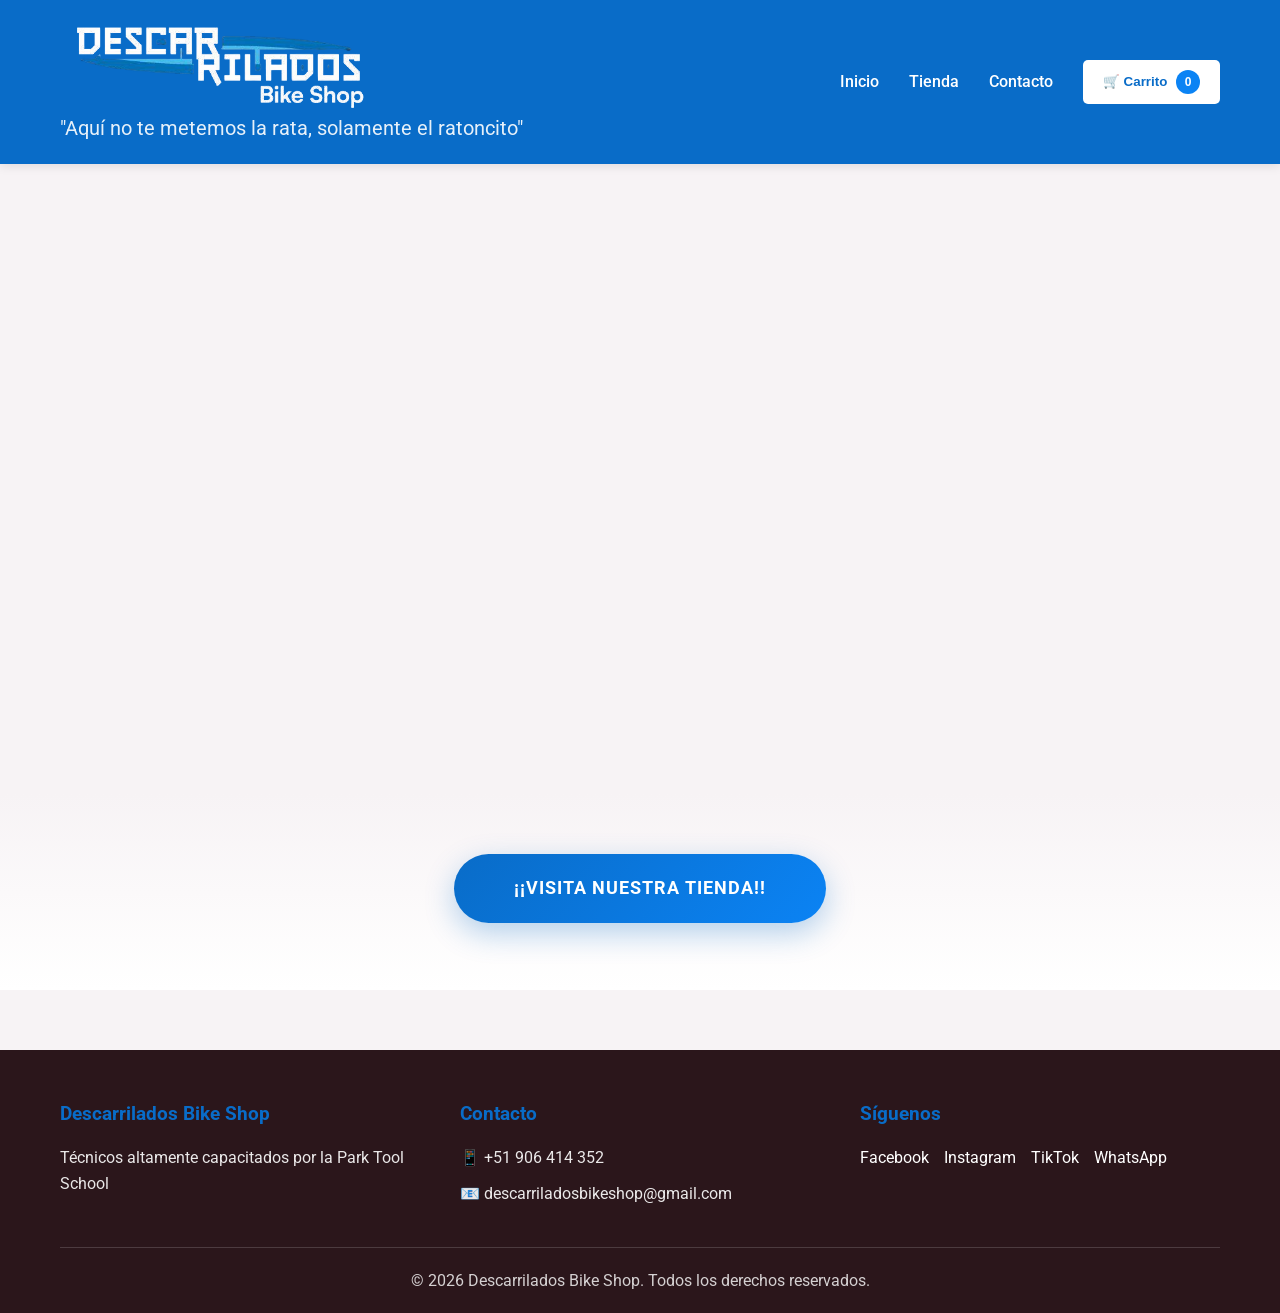
==== index.html @ 52f71835 "ícono pestaña" ====
<!DOCTYPE html>
<html lang="es">
<head>

<meta charset="UTF-8">
<meta name="viewport" content="width=device-width, initial-scale=1.0">

<title>Tienda - Descarrilados Bike Shop</title>

<!-- Favicon -->
<link rel="icon" type="image/png" sizes="32x32" href="images/favicon.png">

<link rel="stylesheet" href="css/style.css">

<link rel="preconnect" href="https://fonts.googleapis.com">
<link rel="preconnect" href="https://fonts.gstatic.com" crossorigin>

<link href="https://fonts.googleapis.com/css2?family=Roboto:wght@300;500;700&family=Racing+Sans+One&display=swap" rel="stylesheet">

</head>
<body>
    <!-- HEADER -->
    <header class="header">
        <div class="container">
            <div class="header-content">
                <div class="logo">
                    <img src="images/Logo_descarrilado-removebg-preview.png" alt="Descarrilados Bike Shop Logo">
                    <p class="tagline">"Aquí no te metemos la rata, solamente el ratoncito"</p>
                </div>
                <nav class="nav">
                    <a href="index.html" class="nav-link">Inicio</a>
                    <a href="tienda.html" class="nav-link">Tienda</a>
                    <a href="contacto.html" class="nav-link">Contacto</a>
                    <button class="cart-btn" id="cartBtn">
                        🛒 Carrito <span class="cart-count" id="cartCount">0</span>
                    </button>
                </nav>
            </div>
        </div>
    </header>

    <!-- HERO SECTION -->
    <section class="hero" id="inicio">
    </section>

    <!-- BUTTON SECTION -->
    <section class="hero-button">
        <a href="tienda.html" class="btn btn-hero">¡¡Visita nuestra tienda!!</a>
    </section>

    <!-- CARRITO MODAL -->
    <div class="modal" id="cartModal">
        <div class="modal-content">
            <button class="modal-close" id="closeCart">&times;</button>
            <h2>Tu Carrito</h2>
            <div class="cart-items" id="cartItems">
                <p class="empty-cart">Tu carrito está vacío</p>
            </div>
            <div class="cart-total">
                <h3>Total: S/ <span id="totalPrice">0.00</span></h3>
            </div>
            <a href="https://wa.me/51906414352?text=Hola%2C%20me%20gustar%C3%ADa%20comprar%20los%20siguientes%20productos%3A" 
            class="btn btn-primary btn-full">
                🟢 Comprar por WhatsApp
            </a>
        </div>
    </div>

    <!-- FOOTER -->
    <footer class="footer" id="contacto">
        <div class="container">
            <div class="footer-content">
                <div class="footer-section">
                    <h3>Descarrilados Bike Shop</h3>
                    <p>Técnicos altamente capacitados por la Park Tool School</p>
                </div>
                <div class="footer-section">
                    <h3>Contacto</h3>
                    <p>📱 +51 906 414 352</p>
                    <p>📧 descarriladosbikeshop@gmail.com</p>
                </div>
                <div class="footer-section">
                    <h3>Síguenos</h3>
                    <div class="social-links">
                        <a href="https://facebook.com" target="_blank">Facebook</a>
                        <a href="https://instagram.com" target="_blank">Instagram</a>
                        <a href="https://tiktok.com" target="_blank">TikTok</a>
                        <a href="https://wa.me/51906414352" target="_blank">WhatsApp</a>
                    </div>
                </div>
            </div>
            <div class="footer-bottom">
                <p>&copy; 2026 Descarrilados Bike Shop. Todos los derechos reservados.</p>
            </div>
        </div>
    </footer>

    <script src="js/script.js"></script>
</body>
</html>
---- css/style.css ----
* {
    margin: 0;
    padding: 0;
    box-sizing: border-box;
}

:root {
    --primary-color: #096CC8;
    --secondary-color: #0B83F4;
    --dark-color: #2B161B;
    --gray-color: #453E3E;
    --light-gray: #F7F3F5;
    --white: #FFFFFF;
    --transition: all 0.3s ease;
}

body {
    font-family: 'Roboto', sans-serif;
    line-height: 1.6;
    color: var(--gray-color);
    background-color: var(--light-gray);
    animation: pageEnter 0.7s cubic-bezier(0.25, 0.46, 0.45, 0.94);
}

@keyframes pageEnter {
    from {
        opacity: 0;
        transform: translateY(20px);
    }
    to {
        opacity: 1;
        transform: translateY(0);
    }
}

@keyframes pageExit {
    from {
        opacity: 1;
        transform: translateX(0);
    }
    to {
        opacity: 0;
        transform: translateX(-100px);
    }
}

.container {
    max-width: 1200px;
    margin: 0 auto;
    padding: 0 20px;
}

/* HEADER */
.header {
    background-color: var(--primary-color);
    color: var(--white);
    padding: 20px 0;
    position: sticky;
    top: 0;
    z-index: 100;
    box-shadow: 0 2px 10px rgba(0, 0, 0, 0.1);
}

.header-content {
    display: flex;
    justify-content: space-between;
    align-items: center;
}

.logo h1 {
    font-size: 28px;
    font-family: 'Racing Sans One', display;
    margin: 0;
}

.logo img {
    max-height: 90px;
    width: auto;
    display: block;
}

.tagline {
    font-size: 20px;
    margin-top: 2px;
    opacity: 0.9;
}

.nav {
    display: flex;
    gap: 30px;
    align-items: center;
}

.nav-link {
    color: var(--white);
    text-decoration: none;
    font-weight: 500;
    transition: var(--transition);
}

.nav-link:hover {
    opacity: 0.8;
}

.cart-btn {
    background-color: var(--white);
    color: var(--primary-color);
    border: none;
    padding: 10px 20px;
    border-radius: 5px;
    cursor: pointer;
    font-weight: 600;
    position: relative;
    transition: var(--transition);
}

.cart-btn:hover {
    transform: scale(1.05);
}

.cart-count {
    background-color: var(--secondary-color);
    color: white;
    border-radius: 50%;
    width: 24px;
    height: 24px;
    display: inline-flex;
    align-items: center;
    justify-content: center;
    font-size: 12px;
    margin-left: 5px;
}

/* HERO SECTION */
.hero {
    background: url('../images/Fondo descarrilado.jpg') center/100% 100% no-repeat;
    color: var(--white);
    padding: 0;
    text-align: center;
    margin-top: 0;
    min-height: 70vh;
}

.hero-button {
    padding: 60px 20px;
    text-align: center;
    background: linear-gradient(180deg, var(--light-gray), var(--white));
}

.hero-content h2 {
    font-size: 48px;
    font-family: 'Racing Sans One', display;
    font-style: normal;
    font-weight: normal;
    margin-bottom: 15px;
}


/* BOTONES */
.btn {
    display: inline-block;
    padding: 12px 30px;
    border-radius: 5px;
    text-decoration: none;
    font-weight: 600;
    text-transform: uppercase;
    transition: var(--transition);
    border: none;
    cursor: pointer;
    text-align: center;
}

.btn-primary {
    background-color: var(--white);
    color: var(--primary-color);
}

.btn-primary:hover {
    background-color: var(--light-gray);
    transform: translateY(-2px);
}

.btn-full {
    width: 100%;
    display: block;
    padding: 18px 30px !important;
    font-size: 16px !important;
    font-weight: 700 !important;
    text-transform: uppercase !important;
    letter-spacing: 1px !important;
    border-radius: 12px !important;
    background: linear-gradient(135deg, #25D366, #20ba5a) !important;
    color: var(--white) !important;
    box-shadow: 0 10px 30px rgba(37, 211, 102, 0.3) !important;
    transition: all 0.4s cubic-bezier(0.25, 0.46, 0.45, 0.94) !important;
    position: relative;
    overflow: hidden;
    text-align: center;
    cursor: pointer;
    border: none;
}

.btn-full::before {
    content: '';
    position: absolute;
    top: 0;
    left: -100%;
    width: 100%;
    height: 100%;
    background: rgba(255, 255, 255, 0.3);
    transition: left 0.5s ease;
}

.btn-full:hover {
    transform: translateY(-3px) !important;
    box-shadow: 0 15px 40px rgba(37, 211, 102, 0.4) !important;
}

.btn-full:hover::before {
    left: 100%;
}

.btn-hero {
    background: linear-gradient(135deg, var(--primary-color), var(--secondary-color));
    color: var(--white);
    padding: 20px 60px;
    font-size: 18px;
    font-weight: 700;
    text-transform: uppercase;
    letter-spacing: 1px;
    border: none;
    border-radius: 50px;
    cursor: pointer;
    box-shadow: 0 10px 30px rgba(9, 108, 200, 0.3);
    text-decoration: none;
    transition: all 0.4s cubic-bezier(0.25, 0.46, 0.45, 0.94);
    position: relative;
    overflow: hidden;
    display: inline-block;
}

.btn-hero:before {
    content: '';
    position: absolute;
    top: 0;
    left: -100%;
    width: 100%;
    height: 100%;
    background: rgba(255, 255, 255, 0.2);
    transition: left 0.5s ease;
}

.btn-hero:hover {
    transform: translateY(-5px);
    box-shadow: 0 20px 40px rgba(9, 108, 200, 0.5);
}

.btn-hero:hover:before {
    left: 100%;
}

.btn-hero:active {
    transform: translateY(-2px);
    box-shadow: 0 15px 35px rgba(9, 108, 200, 0.4);
}

.btn-hero:hover {
    background-color: var(--light-gray);
    transform: translateY(-3px);
}

/* SHOP SECTION */
.shop {
    padding: 60px 20px;
}

.section-title {
    text-align: center;
    font-size: 36px;
    font-family: 'Racing Sans One', display;
    color: var(--dark-color);
    margin-bottom: 40px;
}

.filters {
    display: flex;
    justify-content: center;
    gap: 10px;
    margin-bottom: 40px;
    flex-wrap: wrap;
}

.filter-btn {
    padding: 10px 20px;
    border: 2px solid var(--primary-color);
    background-color: transparent;
    color: var(--primary-color);
    border-radius: 25px;
    cursor: pointer;
    font-weight: 600;
    transition: var(--transition);
}

.filter-btn.active,
.filter-btn:hover {
    background-color: var(--primary-color);
    color: var(--white);
}

/* SHOP LAYOUT */
.shop-wrapper {
    display: grid;
    grid-template-columns: 250px 1fr;
    gap: 30px;
}

.shop-sidebar {
    display: flex;
    flex-direction: column;
    gap: 20px;
}

.search-box {
    background-color: var(--white);
    padding: 15px;
    border-radius: 10px;
    box-shadow: 0 2px 10px rgba(0, 0, 0, 0.1);
    display: flex;
    flex-direction: column;
    gap: 10px;
}

.search-input {
    width: 100%;
    padding: 10px;
    border: 2px solid var(--primary-color);
    border-radius: 5px;
    font-size: 14px;
    font-family: 'Roboto', sans-serif;
}

.search-input:focus {
    outline: none;
    border-color: var(--secondary-color);
    box-shadow: 0 0 5px rgba(11, 131, 244, 0.3);
}

.search-btn {
    padding: 10px;
    background-color: var(--primary-color);
    color: var(--white);
    border: none;
    border-radius: 5px;
    cursor: pointer;
    font-weight: 600;
    transition: var(--transition);
}

.search-btn:hover {
    background-color: var(--secondary-color);
}

.categories-box {
    background-color: var(--white);
    padding: 15px;
    border-radius: 10px;
    box-shadow: 0 2px 10px rgba(0, 0, 0, 0.1);
}

.categories-box h3 {
    color: var(--dark-color);
    margin-bottom: 15px;
    font-size: 16px;
}

.categories-list {
    display: flex;
    flex-direction: column;
    gap: 10px;
}

.category-item {
    display: flex;
    align-items: center;
    gap: 8px;
    cursor: pointer;
    color: var(--gray-color);
    transition: var(--transition);
    padding: 8px;
    border-radius: 5px;
}

.category-item:hover {
    background-color: var(--light-gray);
    color: var(--primary-color);
}

.category-item input[type="radio"] {
    cursor: pointer;
    accent-color: var(--primary-color);
}

.shop-content {
    min-height: 400px;
}

.products-grid {
    display: grid;
    grid-template-columns: repeat(auto-fill, minmax(250px, 1fr));
    gap: 24px;
}

.product-card {
    background-color: var(--white);
    border-radius: 14px;
    overflow: hidden;
    box-shadow: 0 10px 24px rgba(20, 27, 46, 0.08);
    transition: transform 0.25s ease, box-shadow 0.25s ease;
    display: flex;
    flex-direction: column;
    border: 1px solid rgba(9, 108, 200, 0.08);
}

.product-card:hover {
    transform: translateY(-6px);
    box-shadow: 0 16px 32px rgba(20, 27, 46, 0.15);
}

.product-image {
    width: 100%;
    height: 210px;
    background: linear-gradient(135deg, #ecf3fb, #f8fbff);
    display: flex;
    align-items: center;
    justify-content: center;
    overflow: hidden;
}

.product-image img {
    width: 100%;
    height: 100%;
    object-fit: cover;
}

.product-info {
    padding: 18px;
    flex-grow: 1;
    display: flex;
    flex-direction: column;
}

.product-category {
    color: var(--primary-color);
    font-size: 12px;
    text-transform: uppercase;
    margin-bottom: 5px;
}

.product-name {
    font-size: 16px;
    font-weight: 600;
    color: var(--dark-color);
    margin-bottom: 10px;
}

.product-price {
    font-size: 22px;
    font-weight: 700;
    color: var(--primary-color);
    margin-bottom: 15px;
}

.product-description {
    font-size: 13px;
    color: var(--gray-color);
    margin-bottom: 15px;
    flex-grow: 1;
}

.product-actions {
    display: flex;
    gap: 10px;
}

.btn-add-cart {
    flex: 1;
    padding: 10px;
    background: linear-gradient(135deg, var(--primary-color), var(--secondary-color));
    color: var(--white);
    border: none;
    border-radius: 8px;
    cursor: pointer;
    font-weight: 600;
    transition: var(--transition);
}

.btn-add-cart:hover {
    filter: brightness(1.05);
}

.btn-whatsapp {
    flex: 1;
    padding: 10px;
    background-color: #25D366;
    color: var(--white);
    border: none;
    border-radius: 8px;
    cursor: pointer;
    font-weight: 600;
    text-decoration: none;
    display: flex;
    align-items: center;
    justify-content: center;
    transition: var(--transition);
}

.btn-whatsapp:hover {
    background-color: #20ba5a;
}

/* MODAL/CARRITO */
.modal {
    display: none;
    position: fixed;
    top: 0;
    left: 0;
    width: 100%;
    height: 100%;
    background-color: rgba(0, 0, 0, 0.7);
    z-index: 200;
    backdrop-filter: blur(5px);
    animation: backdropEnter 0.3s ease;
}

@keyframes backdropEnter {
    from {
        opacity: 0;
    }
    to {
        opacity: 1;
    }
}

.modal.active {
    display: flex;
    align-items: center;
    justify-content: center;
}

.modal-content {
    background: linear-gradient(135deg, var(--white) 0%, #F5F7FA 100%);
    padding: 40px;
    border-radius: 20px;
    width: 90%;
    max-width: 620px;
    max-height: 80vh;
    overflow-y: auto;
    position: relative;
    box-shadow: 0 25px 80px rgba(0, 0, 0, 0.3), 
                0 0 1px rgba(0, 0, 0, 0.1);
    animation: modalEnter 0.4s cubic-bezier(0.25, 0.46, 0.45, 0.94);
    border: 1px solid rgba(255, 255, 255, 0.8);
}

@keyframes modalEnter {
    from {
        opacity: 0;
        transform: scale(0.9) translateY(20px);
    }
    to {
        opacity: 1;
        transform: scale(1) translateY(0);
    }
}

.modal-close {
    position: absolute;
    top: 20px;
    right: 20px;
    background: rgba(9, 108, 200, 0.1);
    border: none;
    font-size: 28px;
    cursor: pointer;
    color: var(--primary-color);
    width: 40px;
    height: 40px;
    border-radius: 50%;
    display: flex;
    align-items: center;
    justify-content: center;
    transition: all 0.3s ease;
}

.modal-close:hover {
    background: var(--primary-color);
    color: var(--white);
    transform: rotate(90deg);
}

.modal-content h2 {
    color: var(--dark-color);
    margin-bottom: 25px;
    font-size: 28px;
    font-weight: 700;
    text-align: center;
    text-transform: uppercase;
    letter-spacing: 1px;
}

.cart-items {
    margin-bottom: 25px;
    max-height: 400px;
    overflow-y: auto;
    padding-right: 10px;
}

.cart-items::-webkit-scrollbar {
    width: 6px;
}

.cart-items::-webkit-scrollbar-track {
    background: transparent;
}

.cart-items::-webkit-scrollbar-thumb {
    background: var(--primary-color);
    border-radius: 3px;
}

.cart-item {
    background: linear-gradient(135deg, var(--white) 0%, #F9FBFC 100%);
    padding: 14px;
    border-radius: 12px;
    margin-bottom: 12px;
    display: flex;
    justify-content: flex-start;
    align-items: center;
    border: 1px solid rgba(9, 108, 200, 0.15);
    box-shadow: 0 4px 15px rgba(0, 0, 0, 0.05);
    transition: all 0.3s ease;
}

.cart-item:hover {
    transform: translateX(3px);
    box-shadow: 0 6px 20px rgba(9, 108, 200, 0.15);
    border-color: rgba(9, 108, 200, 0.3);
}

.cart-item-image {
    width: 64px;
    height: 64px;
    border-radius: 10px;
    object-fit: cover;
    border: 1px solid rgba(9, 108, 200, 0.2);
    flex-shrink: 0;
}

.cart-item-info h4 {
    color: var(--dark-color);
    margin-bottom: 8px;
    font-weight: 600;
    font-size: 15px;
}

.cart-item-info {
    flex: 1;
    min-width: 0;
    margin-left: 12px;
}

.cart-item-controls {
    display: flex;
    align-items: center;
    gap: 10px;
}

.cart-item-info input {
    width: 50px;
    padding: 6px;
    border: 1px solid rgba(9, 108, 200, 0.2);
    border-radius: 6px;
    text-align: center;
    font-size: 13px;
}

.cart-item-price {
    color: var(--primary-color);
    font-weight: 700;
    font-size: 16px;
    margin-left: 0;
}

.cart-item-remove {
    background: #eef5fd;
    border: none;
    color: #2056a3;
    cursor: pointer;
    font-size: 18px;
    width: 32px;
    height: 32px;
    border-radius: 50%;
    margin-left: 15px;
    transition: all 0.3s ease;
}

.cart-item-remove:hover {
    transform: scale(1.08);
    color: #ff4444;
    background: #fdeff1;
}

.empty-cart {
    text-align: center;
    color: var(--gray-color);
    padding: 40px 20px;
    font-size: 16px;
}

.cart-total {
    background: linear-gradient(135deg, var(--primary-color), var(--secondary-color));
    padding: 25px;
    border-radius: 15px;
    text-align: center;
    margin-bottom: 25px;
    box-shadow: 0 10px 30px rgba(9, 108, 200, 0.25);
    position: relative;
    overflow: hidden;
}

.cart-total::before {
    content: '';
    position: absolute;
    top: -50%;
    right: -50%;
    width: 200%;
    height: 200%;
    background: radial-gradient(circle, rgba(255, 255, 255, 0.2), transparent);
    animation: shine 3s infinite;
}

@keyframes shine {
    0% {
        transform: translate(-100%, -100%);
    }
    100% {
        transform: translate(100%, 100%);
    }
}

.cart-total h3 {
    color: var(--white);
    font-size: 28px;
    font-weight: 700;
    margin: 0;
    position: relative;
    z-index: 1;
    text-shadow: 0 2px 4px rgba(0, 0, 0, 0.2);
}

.no-results {
    grid-column: 1 / -1;
    text-align: center;
    color: var(--gray-color);
    padding: 36px 20px;
    background: #fff;
    border-radius: 10px;
    border: 1px dashed rgba(9, 108, 200, 0.35);
}

.cart-notification {
    position: fixed;
    top: 95px;
    right: 20px;
    background: #25D366;
    color: #fff;
    padding: 12px 16px;
    border-radius: 9px;
    z-index: 300;
    box-shadow: 0 10px 24px rgba(37, 211, 102, 0.24);
    opacity: 0;
    transform: translateY(-6px);
    transition: opacity 0.2s ease, transform 0.2s ease;
}

.cart-notification.is-visible {
    opacity: 1;
    transform: translateY(0);
}

/* FOOTER */
.footer {
    background-color: var(--dark-color);
    color: var(--white);
    padding: 50px 20px 20px;
    margin-top: 60px;
}

.footer-content {
    display: grid;
    grid-template-columns: repeat(auto-fit, minmax(250px, 1fr));
    gap: 40px;
    margin-bottom: 30px;
}

.footer-section h3 {
    color: var(--primary-color);
    margin-bottom: 15px;
}

.footer-section p {
    margin-bottom: 10px;
    opacity: 0.9;
}

.footer-section p.certified {
    font-size: 12px;
    font-style: italic;
    opacity: 0.8;
    margin-top: 8px;
    color: var(--primary-color);
}

.social-links {
    display: flex;
    gap: 15px;
}

.social-links a {
    color: var(--white);
    text-decoration: none;
    transition: var(--transition);
}

.social-links a:hover {
    color: var(--primary-color);
}

.footer-bottom {
    border-top: 1px solid rgba(255, 255, 255, 0.2);
    padding-top: 20px;
    text-align: center;
    opacity: 0.8;
}

/* CONTACT SECTION */
.contact-section {
    padding: 60px 20px;
    background-color: var(--light-gray);
}

.contact-wrapper {
    display: grid;
    grid-template-columns: 350px 1fr;
    gap: 40px;
    margin-top: 40px;
}

.contact-info {
    display: flex;
    flex-direction: column;
    gap: 20px;
}

.info-box {
    background-color: var(--white);
    padding: 20px;
    border-radius: 10px;
    box-shadow: 0 2px 10px rgba(0, 0, 0, 0.1);
}

.info-box h3 {
    color: var(--primary-color);
    margin-bottom: 12px;
    font-size: 16px;
}

.info-box p {
    color: var(--gray-color);
    margin-bottom: 8px;
    line-height: 1.6;
}

.contact-link {
    color: var(--primary-color);
    text-decoration: none;
    font-weight: 600;
    transition: var(--transition);
}

.contact-link:hover {
    color: var(--secondary-color);
    text-decoration: underline;
}

.social-links-contact {
    display: flex;
    flex-direction: column;
    gap: 8px;
}

.social-icon {
    display: inline-block;
    padding: 8px 15px;
    background-color: var(--primary-color);
    color: var(--white);
    text-decoration: none;
    border-radius: 5px;
    font-weight: 600;
    text-align: center;
    transition: var(--transition);
}

.social-icon:hover {
    background-color: var(--secondary-color);
    transform: translateX(5px);
}

.btn-secondary {
    background-color: var(--secondary-color);
    color: var(--white);
    margin-top: 10px;
    display: inline-block;
    width: 100%;
    text-align: center;
}

.btn-secondary:hover {
    background-color: var(--primary-color);
}

.contact-form-container {
    display: flex;
    flex-direction: column;
    gap: 30px;
}

.contact-form-box {
    background-color: var(--white);
    padding: 30px;
    border-radius: 10px;
    box-shadow: 0 2px 10px rgba(0, 0, 0, 0.1);
}

.contact-form-box h2 {
    color: var(--dark-color);
    margin-bottom: 8px;
    font-size: 24px;
}

.form-subtitle {
    color: var(--gray-color);
    margin-bottom: 25px;
    font-size: 14px;
}

.form-group {
    margin-bottom: 20px;
    display: flex;
    flex-direction: column;
}

.form-group label {
    color: var(--dark-color);
    font-weight: 600;
    margin-bottom: 8px;
    font-size: 14px;
}

.form-group input,
.form-group textarea {
    padding: 12px;
    border: 2px solid #E8E8E8;
    border-radius: 5px;
    font-family: 'Roboto', sans-serif;
    font-size: 14px;
    color: var(--gray-color);
    transition: var(--transition);
}

.form-group input:focus,
.form-group textarea:focus {
    outline: none;
    border-color: var(--primary-color);
    box-shadow: 0 0 5px rgba(9, 108, 200, 0.2);
}

.btn-submit {
    align-self: flex-start;
    padding: 14px 40px;
    font-size: 16px;
    margin-top: 10px;
}

.faq-box {
    background-color: var(--white);
    padding: 30px;
    border-radius: 10px;
    box-shadow: 0 2px 10px rgba(0, 0, 0, 0.1);
}

.faq-box h2 {
    color: var(--dark-color);
    margin-bottom: 25px;
    font-size: 24px;
}

.faq-item {
    margin-bottom: 20px;
    padding-bottom: 20px;
    border-bottom: 1px solid #E8E8E8;
}

.faq-item:last-child {
    border-bottom: none;
}

.faq-item h4 {
    color: var(--primary-color);
    margin-bottom: 8px;
    font-size: 16px;
}

.faq-item p {
    color: var(--gray-color);
    line-height: 1.6;
}

/* RESPONSIVE */
@media (max-width: 768px) {
    .header-content {
        flex-direction: column;
        gap: 15px;
    }

    .header {
        padding: 12px 0;
    }

    .logo h1 {
        font-size: 24px;
    }

    .tagline {
        font-size: 16px;
    }

    .hero {
    min-height: 45vh;
    background-size: contain;
    background-position: center top;
    }
    
    .nav {
        width: 100%;
        justify-content: center;
        gap: 15px;
        flex-wrap: wrap;
    }

    .hero-content h2 {
        font-size: 32px;
    }

    .shop-wrapper {
        grid-template-columns: 1fr;
    }

    .shop-sidebar {
        order: 0;
    }

    .shop-content {
        order: 1;
    }

    .contact-wrapper {
        grid-template-columns: 1fr;
    }

    .products-grid {
        grid-template-columns: repeat(auto-fill, minmax(200px, 1fr));
        gap: 20px;
    }

    .product-actions {
        flex-direction: column;
    }

    .modal-content {
        width: 95%;
    }
}

@media (max-width: 480px) {
    .logo h1 {
        font-size: 20px;
    }

    .header {
        padding: 10px 0;
    }

    .tagline {
        font-size: 14px;
    }

    .nav-link {
        font-size: 12px;
    }

    .hero-content h2 {
        font-size: 24px;
    }

    .shop-wrapper {
        grid-template-columns: 1fr;
    }

    .section-title {
        font-size: 24px;
    }

    .products-grid {
        grid-template-columns: 1fr;
    }
}



/* ===== PREVIEW PRODUCTO ===== */

.product-preview{
position:fixed;
top:0;
left:0;
width:100%;
height:100%;
background:rgba(0,0,0,0.65);
display:none;
align-items:center;
justify-content:center;
z-index:9999;
backdrop-filter: blur(6px);
}

.product-preview.active{
display:flex;
animation:fadeIn .25s ease;
}

@keyframes fadeIn{
from{opacity:0}
to{opacity:1}
}

.preview-box{
background:white;
padding:35px;
border-radius:14px;
max-width:520px;
width:92%;
text-align:center;
position:relative;
animation:scaleIn .25s ease;
}

@keyframes scaleIn{
from{
transform:scale(.9);
opacity:.6;
}
to{
transform:scale(1);
opacity:1;
}
}

.preview-box img{
width:100%;
max-height:320px;
object-fit:contain;
margin-bottom:15px;
}

.preview-price{
font-size:24px;
font-weight:700;
color:#0b83f4;
margin:10px 0;
}

.preview-description{
color:#444;
margin-bottom:20px;
}

.preview-actions{
display:flex;
gap:12px;
justify-content:center;
flex-wrap:wrap;
}

.btn-add-cart-preview{
background:#0b83f4;
color:white;
border:none;
padding:12px 18px;
border-radius:8px;
cursor:pointer;
font-weight:600;
}

.btn-whatsapp-preview{
background:#25D366;
color:white;
padding:12px 18px;
border-radius:8px;
text-decoration:none;
font-weight:600;
}

.preview-close{
position:absolute;
top:12px;
right:16px;
font-size:28px;
cursor:pointer;
}

.price-filter{
margin-top:20px;
}

.price-filter select{
width:100%;
padding:10px;
border-radius:6px;
border:1px solid #ddd;
}
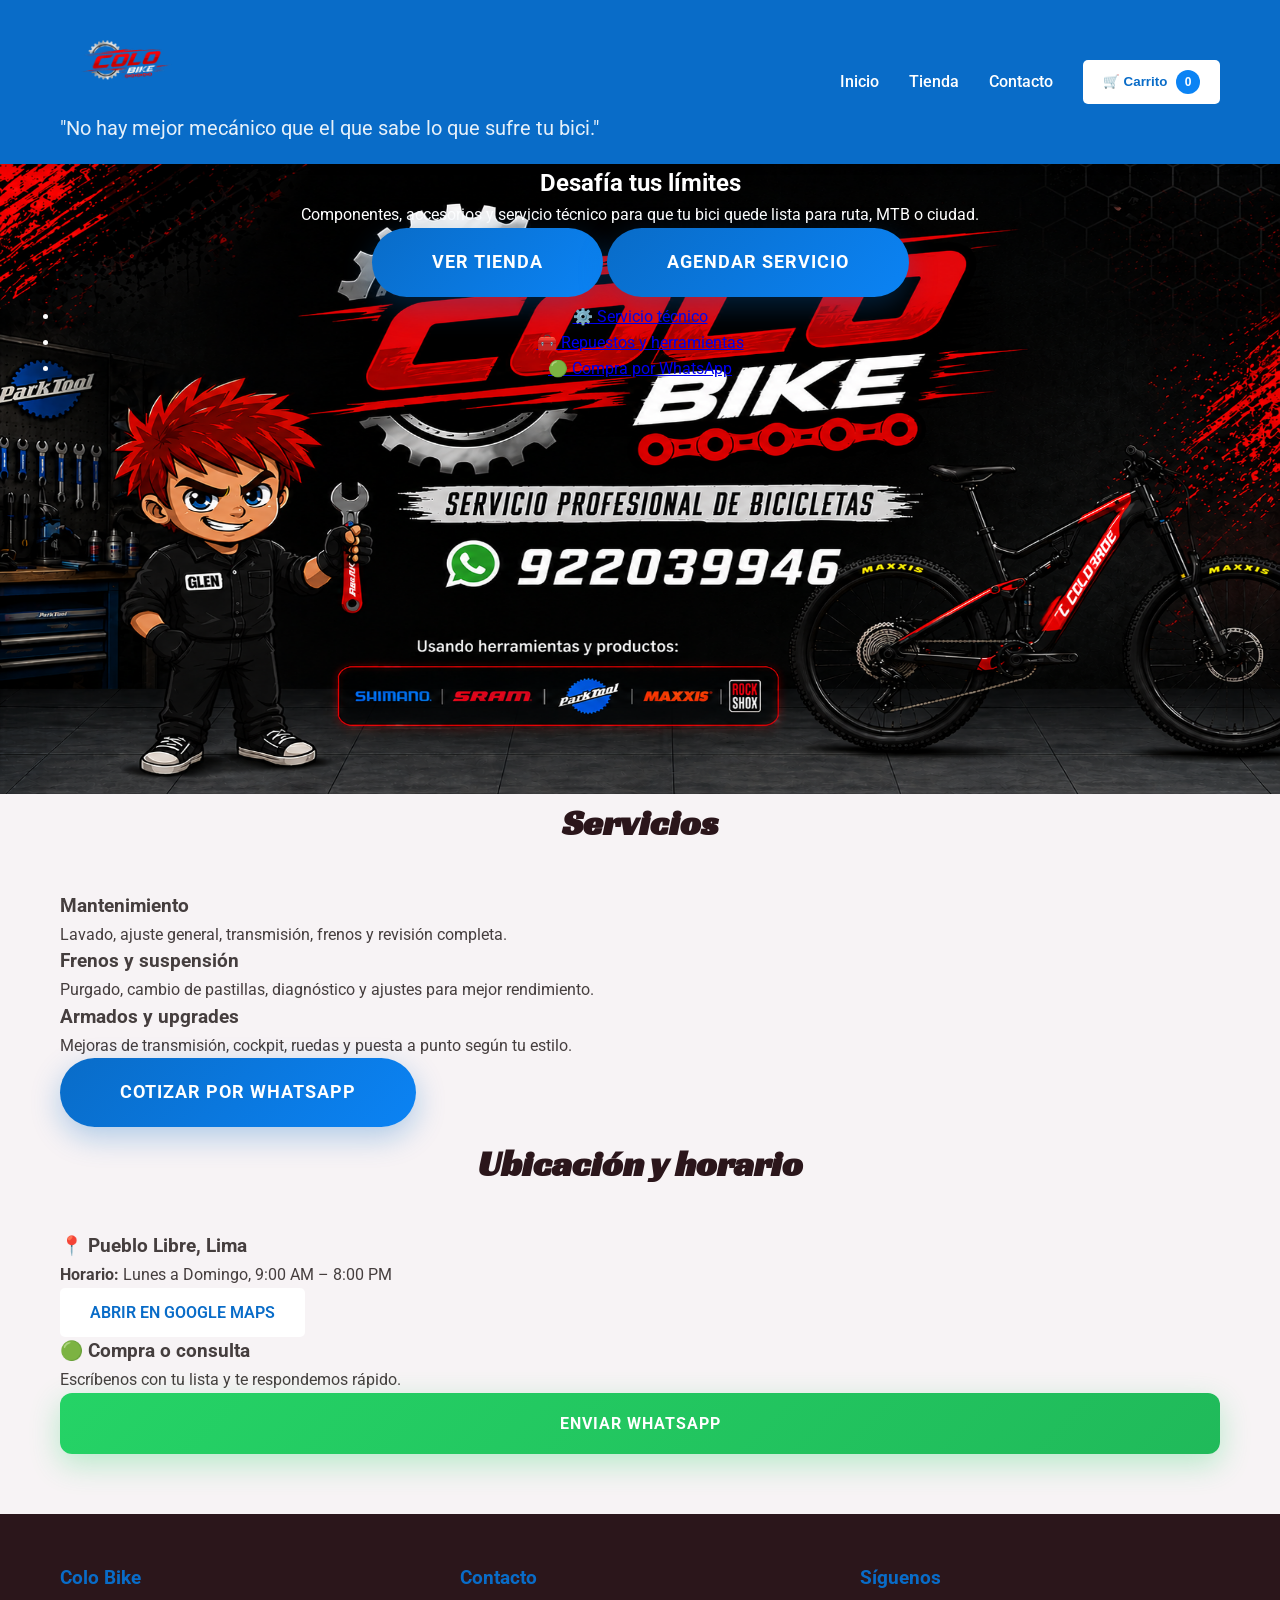
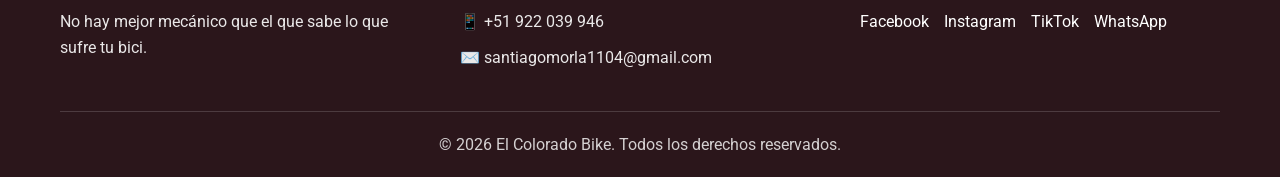
==== commit 244f1f50: ""colo" cambio html" ====
--- a/index.html
+++ b/index.html
@@ -1,11 +1,16 @@
-<!DOCTYPE html>
+﻿<!DOCTYPE html>
 <html lang="es">
 <head>
 
 <meta charset="UTF-8">
 <meta name="viewport" content="width=device-width, initial-scale=1.0">
 
-<title>Tienda - Descarrilados Bike Shop</title>
+<title>El Colorado Bike</title>
+<meta name="description" content="El Colorado Bike: componentes, accesorios y servicio técnico para tu bicicleta. Compra por WhatsApp o visítanos en Pueblo Libre, Lima.">
+<meta property="og:title" content="El Colorado Bike">
+<meta property="og:description" content="Componentes, accesorios y servicio técnico para tu bicicleta. Compra por WhatsApp o visítanos en Pueblo Libre, Lima.">
+<meta property="og:type" content="website">
+<meta property="og:image" content="images/Logo_descarrilado-removebg-preview.png">
 
 <!-- Favicon -->
 <link rel="icon" type="image/png" sizes="32x32" href="images/favicon.png">
@@ -24,8 +29,8 @@
         <div class="container">
             <div class="header-content">
                 <div class="logo">
-                    <img src="images/Logo_descarrilado-removebg-preview.png" alt="Descarrilados Bike Shop Logo">
-                    <p class="tagline">"Aquí no te metemos la rata, solamente el ratoncito"</p>
+                    <img src="images/Logo_descarrilado-removebg-preview.png" alt="El Colorado Bike Logo">
+                    <p class="tagline">"No hay mejor mecánico que el que sabe lo que sufre tu bici."</p>
                 </div>
                 <nav class="nav">
                     <a href="index.html" class="nav-link">Inicio</a>
@@ -39,14 +44,72 @@
         </div>
     </header>
 
-    <!-- HERO SECTION -->
-    <section class="hero" id="inicio">
-    </section>
+    <main>
+        <!-- HERO SECTION -->
+        <section class="hero" id="inicio">
+            <div class="hero-overlay"></div>
+            <div class="container hero-inner">
+                <div class="hero-copy">
+                    <h1 class="hero-title">Desafía tus límites</h1>
+                    <p class="hero-subtitle">
+                        Componentes, accesorios y servicio técnico para que tu bici quede lista para ruta, MTB o ciudad.
+                    </p>
+                    <div class="hero-actions">
+                        <a href="tienda.html" class="btn btn-hero">Ver tienda</a>
+                        <a href="contacto.html" class="btn btn-hero btn-hero-outline">Agendar servicio</a>
+                    </div>
+                    <ul class="hero-badges" aria-label="Beneficios">
+                        <li><a class="hero-badge-link" href="#servicios">⚙️ Servicio técnico</a></li>
+                        <li><a class="hero-badge-link" href="tienda.html?category=herramientas">🧰 Repuestos y herramientas</a></li>
+                        <li><a class="hero-badge-link" href="https://wa.me/51922039946?text=Hola%2C%20quiero%20una%20cotizaci%C3%B3n." target="_blank" rel="noopener noreferrer">🟢 Compra por WhatsApp</a></li>
+                    </ul>
+                </div>
+            </div>
+        </section>
 
-    <!-- BUTTON SECTION -->
-    <section class="hero-button">
-        <a href="tienda.html" class="btn btn-hero">¡¡Visita nuestra tienda!!</a>
-    </section>
+        <!-- SERVICIOS -->
+        <section class="home-section" id="servicios">
+            <div class="container">
+                <h2 class="section-title">Servicios</h2>
+                <div class="cards-grid">
+                    <article class="info-card">
+                        <h3>Mantenimiento</h3>
+                        <p>Lavado, ajuste general, transmisión, frenos y revisión completa.</p>
+                    </article>
+                    <article class="info-card">
+                        <h3>Frenos y suspensión</h3>
+                        <p>Purgado, cambio de pastillas, diagnóstico y ajustes para mejor rendimiento.</p>
+                    </article>
+                    <article class="info-card">
+                        <h3>Armados y upgrades</h3>
+                        <p>Mejoras de transmisión, cockpit, ruedas y puesta a punto según tu estilo.</p>
+                    </article>
+                </div>
+                <div class="home-cta">
+                    <a href="https://wa.me/51922039946?text=Hola%2C%20quiero%20una%20cotizaci%C3%B3n." target="_blank" rel="noopener noreferrer" class="btn btn-hero">Cotizar por WhatsApp</a>
+                </div>
+            </div>
+        </section>
+
+        <!-- UBICACIÓN -->
+        <section class="home-section home-section-alt">
+            <div class="container">
+                <h2 class="section-title">Ubicación y horario</h2>
+                <div class="location-grid">
+                    <div class="location-card">
+                        <h3>📍 Pueblo Libre, Lima</h3>
+                        <p><strong>Horario:</strong> Lunes a Domingo, 9:00 AM – 8:00 PM</p>
+                        <a class="btn btn-primary" href="https://www.google.com/maps/search/?api=1&query=Pueblo%20Libre%2C%20Lima" target="_blank" rel="noopener noreferrer">Abrir en Google Maps</a>
+                    </div>
+                    <div class="location-card location-card-accent">
+                        <h3>🟢 Compra o consulta</h3>
+                        <p>Escríbenos con tu lista y te respondemos rápido.</p>
+                        <a class="btn btn-full" href="https://wa.me/51922039946?text=Hola%2C%20quiero%20hacer%20una%20consulta%20sobre%20productos%20y%20servicios." target="_blank" rel="noopener noreferrer">Enviar WhatsApp</a>
+                    </div>
+                </div>
+            </div>
+        </section>
+    </main>
 
     <!-- CARRITO MODAL -->
     <div class="modal" id="cartModal">
@@ -59,8 +122,7 @@
             <div class="cart-total">
                 <h3>Total: S/ <span id="totalPrice">0.00</span></h3>
             </div>
-            <a href="https://wa.me/51906414352?text=Hola%2C%20me%20gustar%C3%ADa%20comprar%20los%20siguientes%20productos%3A" 
-            class="btn btn-primary btn-full">
+            <a href="https://wa.me/51922039946?text=Hola%2C%20me%20gustar%C3%ADa%20comprar%20los%20siguientes%20productos%3A" target="_blank" rel="noopener noreferrer" class="btn btn-primary btn-full">
                 🟢 Comprar por WhatsApp
             </a>
         </div>
@@ -71,26 +133,26 @@
         <div class="container">
             <div class="footer-content">
                 <div class="footer-section">
-                    <h3>Descarrilados Bike Shop</h3>
-                    <p>Técnicos altamente capacitados por la Park Tool School</p>
+                    <h3>Colo Bike</h3>
+                    <p>No hay mejor mecánico que el que sabe lo que sufre tu bici.</p>
                 </div>
                 <div class="footer-section">
                     <h3>Contacto</h3>
-                    <p>📱 +51 906 414 352</p>
-                    <p>📧 descarriladosbikeshop@gmail.com</p>
+                    <p>📱 +51 922 039 946</p>
+                    <p>✉️ santiagomorla1104@gmail.com</p>
                 </div>
                 <div class="footer-section">
                     <h3>Síguenos</h3>
                     <div class="social-links">
-                        <a href="https://facebook.com" target="_blank">Facebook</a>
-                        <a href="https://instagram.com" target="_blank">Instagram</a>
-                        <a href="https://tiktok.com" target="_blank">TikTok</a>
-                        <a href="https://wa.me/51906414352" target="_blank">WhatsApp</a>
+                        <a href="https://www.facebook.com/profile.php?id=100092724133002" target="_blank" rel="noopener noreferrer">Facebook</a>
+                        <a href="https://www.instagram.com/elcolorado.bike/" target="_blank" rel="noopener noreferrer">Instagram</a>
+                        <a href="https://www.tiktok.com/@descarrilados.bikeshop/" target="_blank" rel="noopener noreferrer">TikTok</a>
+                        <a href="https://wa.me/51922039946" target="_blank" rel="noopener noreferrer">WhatsApp</a>
                     </div>
                 </div>
             </div>
             <div class="footer-bottom">
-                <p>&copy; 2026 Descarrilados Bike Shop. Todos los derechos reservados.</p>
+                <p>&copy; 2026 El Colorado Bike. Todos los derechos reservados.</p>
             </div>
         </div>
     </footer>
@@ -98,3 +160,4 @@
     <script src="js/script.js"></script>
 </body>
 </html>
+
